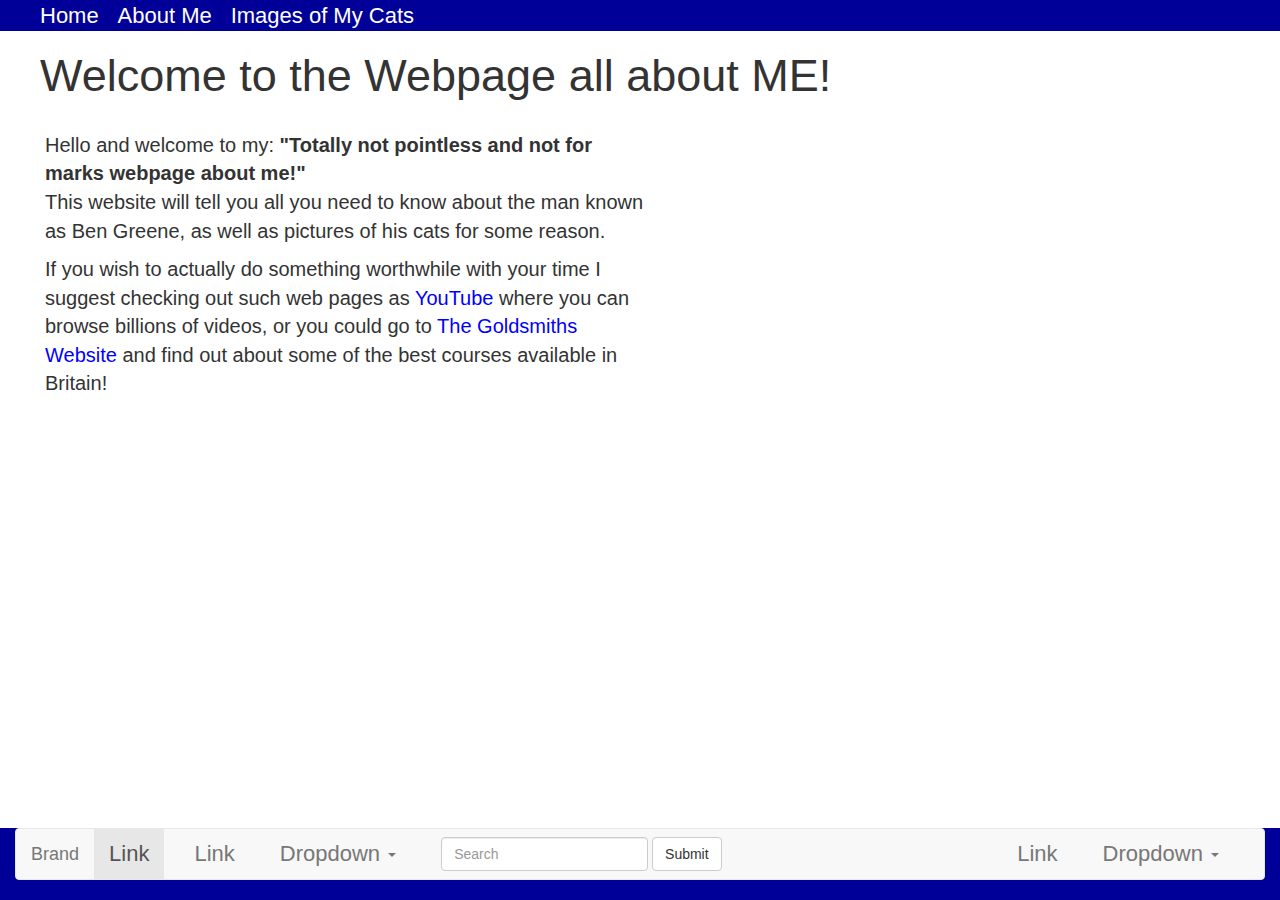
==== index.html @ 797d4981 "New Footer" ====
<html>
  <head>
    <link rel="stylesheet" href="https://maxcdn.bootstrapcdn.com/bootstrap/3.3.7/css/bootstrap.min.css" type="text/css"/>
    <link rel="stylesheet" href="stylesheet.css" type="text/css"/>

    <!--<script src="assets/jquery.js"></script>-->
    <script src="https://code.jquery.com/jquery-3.1.1.min.js"></script>
    <script src="https://maxcdn.bootstrapcdn.com/bootstrap/3.3.7/js/bootstrap.min.js"></script>

<div id="navbarBackground">
    <ul>
      <li><a href="index.html">Home</a></li>
      <li><a href="aboutMe.html">About Me</a></li>
      <li><a href="cats.html">Images of My Cats</a></li>
</div>
    <h1 class="title">Welcome to the Webpage all about ME!</h1>

    <title>Ben's Webpage Home</title>
  </head>


<body>
    </br>
    <div class="conatiner border">
      <div class="row leftmargin border">
        <div class="col-md-6 border">
          <p class="firstpara">
            Hello and welcome to my: <span class="bold">"Totally not pointless and not for marks webpage about me!"</span> </br>
            This website will tell you all you need to know about the man known as Ben Greene, as well as pictures of his cats for some reason.
          </p>
        </div>
      </div>

      <div class="row leftmargin border">
        <div class="col-md-6 border">
          <p class="firstpara"> If you wish to actually do something worthwhile with your time I suggest checking out such web pages as <a class="textlink" href="https://www.youtube.com/">YouTube</a> where you can browse billions of videos, or you could go to <a class="textlink" href="http://www.gold.ac.uk/">The Goldsmiths Website</a> and find out about some of the best courses available in Britain!
          </p>
        </div>
      </div>
    </div>




    <!--Start of Footer-->

  <div class="container footer border" id="footerBackground">

    <!--Start of Collapsed Footer-->
<!--     <div class="navbar-header">
    <button
    type="button"
    class="navbar-toggle collapsed"
    data-toggle="collapse"
    data-target="#main_footer"
    aria-expanded="false"
    >
    Open Page Options</button>
    </div> --><!--End of collapse navbar-->

    <!--Start of un-collapsed navbar-->
<!--     <div class="collapse navbar-collapse" id="main_footer">

      <div class="row border visibleBorder">

        <div class="col-md-2 border">
          <h2 class="footerText leftmargin">Change the Background Colour with these buttons:</h2>
        </div>

        <div class="col-md-2 border topImages">
        <ul>
          <li><img id="backgroundBlack" src="assets/black.png" class="clickSquare"></li>
          <li><img id="backgroundPurple" src="assets/purple.png" class="clickSquare"></li>
        </ul>
          <div class="row border">
            <div class="col-md-12 border">
                <ul>
                <li><img id="backgroundGrey" src="assets/grey.png"  class="clickSquare"></li>
                <li><img id="backgroundWhite" src="assets/white.png" class="clickSquare"></li>
                </ul>
            </div>
          </div>
        </div>


            <div class="col-md-1 border"></div>


          <div class="col-md-2 border">
            <h2 class="footerText leftmargin">Change the Font Colour with these buttons:</h2>
          </div>
              <div class="col-md-2 border topImages">
                <ul>
                  <li><img id="textBlack" src="assets/black.png" class="clickSquare"></li>
                  <li><img id="textRed" src="assets/red.png" class="clickSquare"></li>
                </ul>
                  <div class="row border">
                    <div class="col-md-12 border">
                      <ul>
                        <li><img id="textGreen" src="assets/green.png"  class="clickSquare"></li>
                        <li><img id="textWhite" src="assets/white.png" class="clickSquare"></li>
                      </ul>
                    </div>
                  </div>
              </div>
          </div> -->

        <!-- </div> --> <!--End of un-collapsed Footer-->


<nav class="navbar navbar-default">
  <div class="container-fluid">
    <!-- Brand and toggle get grouped for better mobile display -->
    <div class="navbar-header">
      <button type="button" class="navbar-toggle collapsed" data-toggle="collapse" data-target="#bs-example-navbar-collapse-1" aria-expanded="false">
        <span class="sr-only">Toggle navigation</span>
        <span class="icon-bar"></span>
        <span class="icon-bar"></span>
        <span class="icon-bar"></span>
      </button>
      <a class="navbar-brand" href="#">Brand</a>
    </div>

    <!-- Collect the nav links, forms, and other content for toggling -->
    <div class="collapse navbar-collapse" id="bs-example-navbar-collapse-1">
      <ul class="nav navbar-nav">
        <li class="active"><a href="#">Link <span class="sr-only">(current)</span></a></li>
        <li><a href="#">Link</a></li>
        <li class="dropdown">
          <a href="#" class="dropdown-toggle" data-toggle="dropdown" role="button" aria-haspopup="true" aria-expanded="false">Dropdown <span class="caret"></span></a>
          <ul class="dropdown-menu">
            <li><a href="#">Action</a></li>
            <li><a href="#">Another action</a></li>
            <li><a href="#">Something else here</a></li>
            <li role="separator" class="divider"></li>
            <li><a href="#">Separated link</a></li>
            <li role="separator" class="divider"></li>
            <li><a href="#">One more separated link</a></li>
          </ul>
        </li>
      </ul>
      <form class="navbar-form navbar-left">
        <div class="form-group">
          <input type="text" class="form-control" placeholder="Search">
        </div>
        <button type="submit" class="btn btn-default">Submit</button>
      </form>
      <ul class="nav navbar-nav navbar-right">
        <li><a href="#">Link</a></li>
        <li class="dropdown">
          <a href="#" class="dropdown-toggle" data-toggle="dropdown" role="button" aria-haspopup="true" aria-expanded="false">Dropdown <span class="caret"></span></a>
          <ul class="dropdown-menu">
            <li><a href="#">Action</a></li>
            <li><a href="#">Another action</a></li>
            <li><a href="#">Something else here</a></li>
            <li role="separator" class="divider"></li>
            <li><a href="#">Separated link</a></li>
          </ul>
        </li>
      </ul>
    </div><!-- /.navbar-collapse -->
  </div><!-- /.container-fluid -->
</nav>


      </div>


  <script>
  $(document).ready(function(){
    $("#backgroundBlack").click(function(){
      $("body").css("background-color", "black");
    });
    $("#backgroundPurple").click(function(){
      $("body").css("background-color", "purple");
    });
    $("#backgroundGrey").click(function(){
      $("body").css("background-color", "grey");
    });
    $("#backgroundWhite").click(function(){
      $("body").css("background-color", "white");
    });
    $("#textBlack").click(function(){
      $("body").css("color", "black");
    });
    $("#textRed").click(function(){
      $("body").css("color", "red");
    });
    $("#textGreen").click(function(){
      $("body").css("color", "green");
    });
    $("#textWhite").click(function(){
      $("body").css("color", "white");
    });
  });
  </script>



  </body>

</html>
---- stylesheet.css ----
/*.border{
  border: 1px solid black;
}*/

.visibleBorder{
  border: 2px solid black;
}

/*TEXT CSS*/
.title{
  font-family: "Franklin Gothic Medium" sans-serif;
  font-size: 45;
  position: relative;
  margin-left: 40;
}

.textlink{
  color: blue;
}

.bold{
  font-weight: bold;
}

.firstpara{
  font-size: 20;
}

.footerText{
  color:white;
  font-weight: bold;
  font-size: 28px;
}

.buttonText{
  color:white;
  font-weight:12px;
}

/*Positions CSS*/
.footer{
  position: fixed;
  bottom: 0px;
  width: 100%;
}
.leftmargin{
  margin-left: 30;
}

.topbreak{
  margin-top: 10px;
}
.bottombreak{
  margin-bottom: 20px;
}

.topImages{
  margin-top: 5px;
}


/*Image IDs*/
#textBlack{
}

#textRed{
}

#textGreen{
}

#textWhite{
}


#backgroundBlack{
}

#backgroundPurple{
}

#backgroundGrey{
}

#backgroundWhite{
}


/*Master Tag CSS*/
li{
  display: inline;
  margin-right: 15;
  font-size: 22;
}
a{
  color: white;
}


/*Other classes*/
.thumbnail{
}

.enlarged{

}

.clickSquare{
  width:relative;
  height:7%;
}

.buttonColour{
  background-color: black;
}

/*Other IDs*/
#navbarBackground{
  background-color: #000099;
}

#footerBackground{
  background-color: #000099;
}
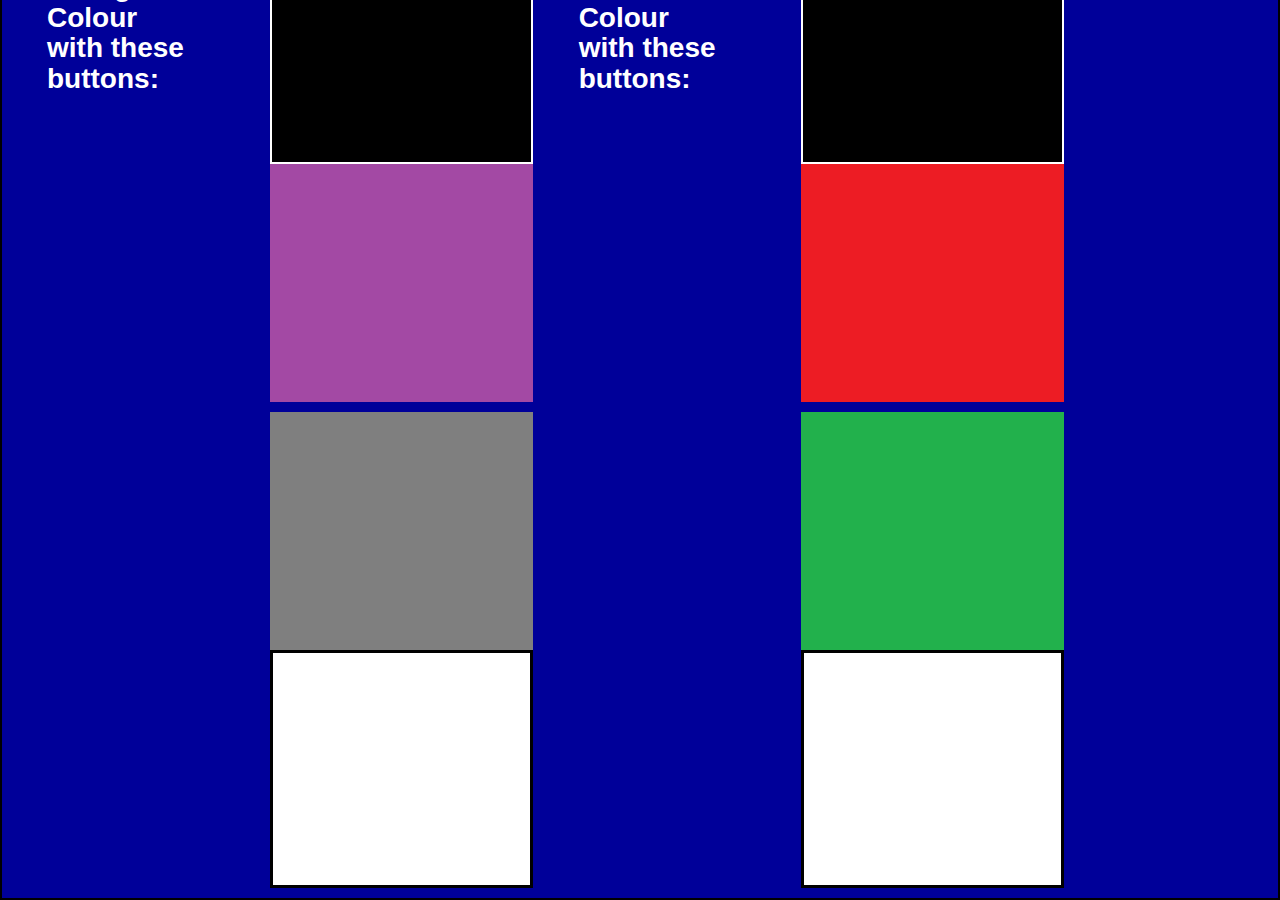
==== commit 378446fb: "Updated for Help at Office Hours" ====
--- a/index.html
+++ b/index.html
@@ -1,10 +1,10 @@
 <html>
   <head>
-    <link rel="stylesheet" href="https://maxcdn.bootstrapcdn.com/bootstrap/3.3.7/css/bootstrap.min.css" type="text/css"/>
+    <link rel="stylesheet" href="bootstrap.css" type="text/css"/>
     <link rel="stylesheet" href="stylesheet.css" type="text/css"/>
 
-    <!--<script src="assets/jquery.js"></script>-->
-    <script src="https://code.jquery.com/jquery-3.1.1.min.js"></script>
+
+    <script src="assets/jquery.js"></script>
     <script src="https://maxcdn.bootstrapcdn.com/bootstrap/3.3.7/js/bootstrap.min.js"></script>
 
 <div id="navbarBackground">
@@ -41,130 +41,52 @@
 
 
 
+      <div class="container footer border" id="footerBackground">
 
-    <!--Start of Footer-->
+          <div class="row border visibleBorder">
 
-  <div class="container footer border" id="footerBackground">
+            <div class="col-md-2 border">
+              <h2 class="footerText leftmargin">Change the Background Colour with these buttons:</h2>
+            </div>
 
-    <!--Start of Collapsed Footer-->
-<!--     <div class="navbar-header">
-    <button
-    type="button"
-    class="navbar-toggle collapsed"
-    data-toggle="collapse"
-    data-target="#main_footer"
-    aria-expanded="false"
-    >
-    Open Page Options</button>
-    </div> --><!--End of collapse navbar-->
-
-    <!--Start of un-collapsed navbar-->
-<!--     <div class="collapse navbar-collapse" id="main_footer">
-
-      <div class="row border visibleBorder">
-
-        <div class="col-md-2 border">
-          <h2 class="footerText leftmargin">Change the Background Colour with these buttons:</h2>
-        </div>
-
-        <div class="col-md-2 border topImages">
-        <ul>
-          <li><img id="backgroundBlack" src="assets/black.png" class="clickSquare"></li>
-          <li><img id="backgroundPurple" src="assets/purple.png" class="clickSquare"></li>
-        </ul>
-          <div class="row border">
-            <div class="col-md-12 border">
-                <ul>
-                <li><img id="backgroundGrey" src="assets/grey.png"  class="clickSquare"></li>
-                <li><img id="backgroundWhite" src="assets/white.png" class="clickSquare"></li>
-                </ul>
+            <div class="col-md-2 border topImages">
+            <ul>
+              <li><img id="backgroundBlack" src="assets/black.png" class="clickSquare"></li>
+              <li><img id="backgroundPurple" src="assets/purple.png" class="clickSquare"></li>
+            </ul>
+              <div class="row border">
+                <div class="col-md-12 border">
+                    <ul>
+                    <li><img id="backgroundGrey" src="assets/grey.png"  class="clickSquare"></li>
+                    <li><img id="backgroundWhite" src="assets/white.png" class="clickSquare"></li>
+                    </ul>
+                </div>
+              </div>
             </div>
-          </div>
-        </div>
 
 
-            <div class="col-md-1 border"></div>
+                <div class="col-md-1 border"></div>
 
 
-          <div class="col-md-2 border">
-            <h2 class="footerText leftmargin">Change the Font Colour with these buttons:</h2>
-          </div>
-              <div class="col-md-2 border topImages">
-                <ul>
-                  <li><img id="textBlack" src="assets/black.png" class="clickSquare"></li>
-                  <li><img id="textRed" src="assets/red.png" class="clickSquare"></li>
-                </ul>
-                  <div class="row border">
-                    <div class="col-md-12 border">
-                      <ul>
-                        <li><img id="textGreen" src="assets/green.png"  class="clickSquare"></li>
-                        <li><img id="textWhite" src="assets/white.png" class="clickSquare"></li>
-                      </ul>
-                    </div>
+              <div class="col-md-2 border">
+                <h2 class="footerText leftmargin">Change the Font Colour with these buttons:</h2>
+              </div>
+                  <div class="col-md-2 border topImages">
+                    <ul>
+                      <li><img id="textBlack" src="assets/black.png" class="clickSquare"></li>
+                      <li><img id="textRed" src="assets/red.png" class="clickSquare"></li>
+                    </ul>
+                      <div class="row border">
+                        <div class="col-md-12 border">
+                          <ul>
+                            <li><img id="textGreen" src="assets/green.png"  class="clickSquare"></li>
+                            <li><img id="textWhite" src="assets/white.png" class="clickSquare"></li>
+                          </ul>
+                        </div>
+                      </div>
                   </div>
-              </div>
-          </div> -->
-
-        <!-- </div> --> <!--End of un-collapsed Footer-->
-
-
-<nav class="navbar navbar-default">
-  <div class="container-fluid">
-    <!-- Brand and toggle get grouped for better mobile display -->
-    <div class="navbar-header">
-      <button type="button" class="navbar-toggle collapsed" data-toggle="collapse" data-target="#bs-example-navbar-collapse-1" aria-expanded="false">
-        <span class="sr-only">Toggle navigation</span>
-        <span class="icon-bar"></span>
-        <span class="icon-bar"></span>
-        <span class="icon-bar"></span>
-      </button>
-      <a class="navbar-brand" href="#">Brand</a>
-    </div>
-
-    <!-- Collect the nav links, forms, and other content for toggling -->
-    <div class="collapse navbar-collapse" id="bs-example-navbar-collapse-1">
-      <ul class="nav navbar-nav">
-        <li class="active"><a href="#">Link <span class="sr-only">(current)</span></a></li>
-        <li><a href="#">Link</a></li>
-        <li class="dropdown">
-          <a href="#" class="dropdown-toggle" data-toggle="dropdown" role="button" aria-haspopup="true" aria-expanded="false">Dropdown <span class="caret"></span></a>
-          <ul class="dropdown-menu">
-            <li><a href="#">Action</a></li>
-            <li><a href="#">Another action</a></li>
-            <li><a href="#">Something else here</a></li>
-            <li role="separator" class="divider"></li>
-            <li><a href="#">Separated link</a></li>
-            <li role="separator" class="divider"></li>
-            <li><a href="#">One more separated link</a></li>
-          </ul>
-        </li>
-      </ul>
-      <form class="navbar-form navbar-left">
-        <div class="form-group">
-          <input type="text" class="form-control" placeholder="Search">
         </div>
-        <button type="submit" class="btn btn-default">Submit</button>
-      </form>
-      <ul class="nav navbar-nav navbar-right">
-        <li><a href="#">Link</a></li>
-        <li class="dropdown">
-          <a href="#" class="dropdown-toggle" data-toggle="dropdown" role="button" aria-haspopup="true" aria-expanded="false">Dropdown <span class="caret"></span></a>
-          <ul class="dropdown-menu">
-            <li><a href="#">Action</a></li>
-            <li><a href="#">Another action</a></li>
-            <li><a href="#">Something else here</a></li>
-            <li role="separator" class="divider"></li>
-            <li><a href="#">Separated link</a></li>
-          </ul>
-        </li>
-      </ul>
-    </div><!-- /.navbar-collapse -->
-  </div><!-- /.container-fluid -->
-</nav>
-
-
-      </div>
-
+        </div>
 
   <script>
   $(document).ready(function(){
@@ -180,6 +102,7 @@
     $("#backgroundWhite").click(function(){
       $("body").css("background-color", "white");
     });
+
     $("#textBlack").click(function(){
       $("body").css("color", "black");
     });
@@ -199,4 +122,4 @@
 
   </body>
 
-</html>+</html>
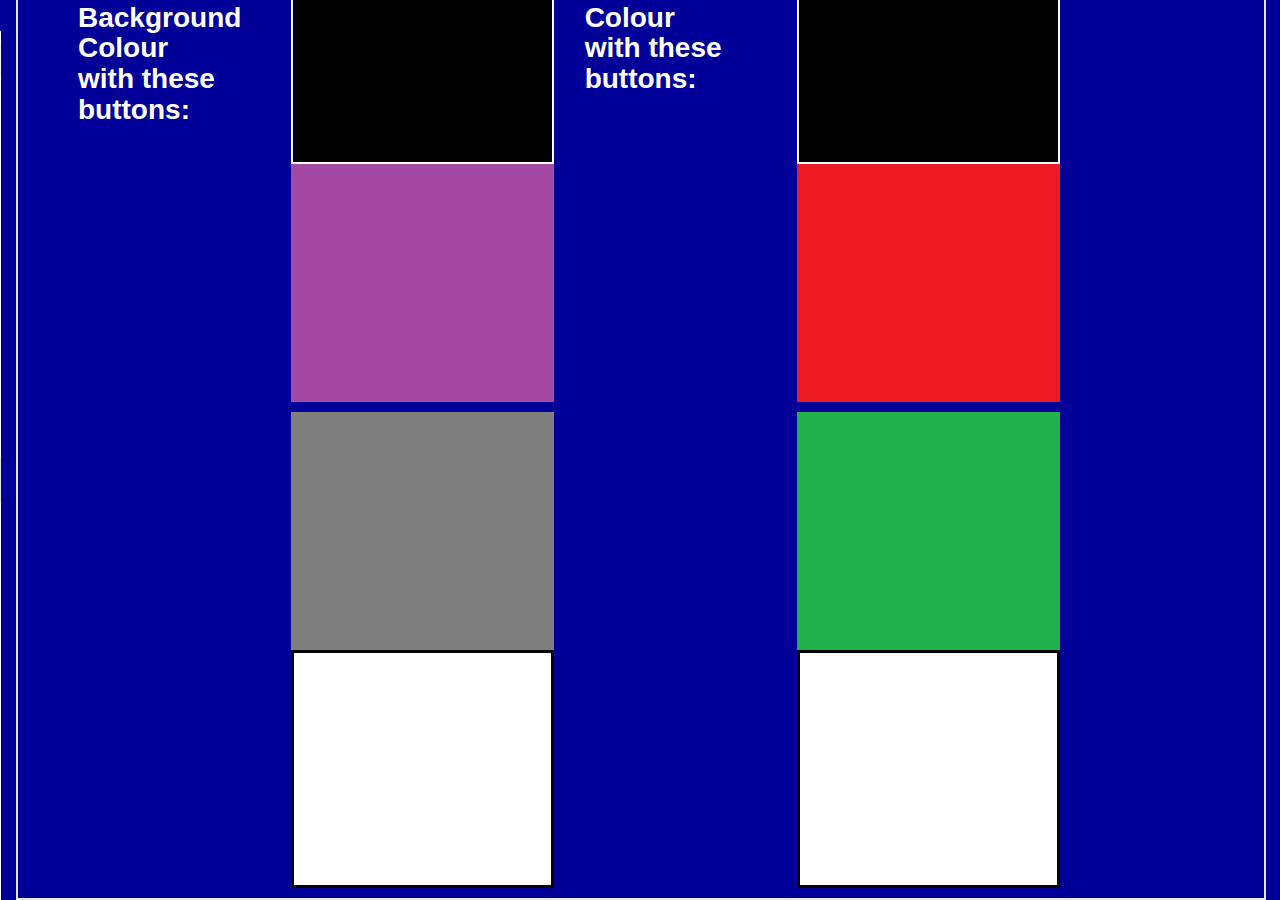
==== commit 0a7c66d4: "For Kev's Help" ====
--- a/index.html
+++ b/index.html
@@ -3,21 +3,25 @@
     <link rel="stylesheet" href="bootstrap.css" type="text/css"/>
     <link rel="stylesheet" href="stylesheet.css" type="text/css"/>
 
-
-    <script src="assets/jquery.js"></script>
-    <script src="https://maxcdn.bootstrapcdn.com/bootstrap/3.3.7/js/bootstrap.min.js"></script>
+    <script src="http://code.jquery.com/jquery-1.11.3.min.js"></script>
 
 <div id="navbarBackground">
     <ul>
       <li><a href="index.html">Home</a></li>
-      <li><a href="aboutMe.html">About Me</a></li>
+      <li><a href="data.html">The Data Page</a></li>
       <li><a href="cats.html">Images of My Cats</a></li>
 </div>
+
+  <ol class="breadcrumb">
+    <div class="floatLeft"><p class="breadcrumbTitle leftmargin ">Your Directory:</p></div>
+    <li class=""><a class="breadcrumbText leftmargin " href="index.html">Home</a></li>
+  </ol>
+
+
     <h1 class="title">Welcome to the Webpage all about ME!</h1>
 
     <title>Ben's Webpage Home</title>
   </head>
-
 
 <body>
     </br>
@@ -41,55 +45,71 @@
 
 
 
-      <div class="container footer border" id="footerBackground">
 
-          <div class="row border visibleBorder">
+<nav class="navbar navbar-default">
+  <div class="container-fluid footer border" id="footerBackground">
 
-            <div class="col-md-2 border">
-              <h2 class="footerText leftmargin">Change the Background Colour with these buttons:</h2>
+    <!--Start of Collapsed Footer-->
+    <div class="navbar-header">
+    <button
+    type="button"
+    class="navbar-toggle collapsed"
+    data-toggle="collapse"
+    data-target="#main_footer"
+    aria-expanded="false"
+    >
+    Open Page Options</button>
+    </div>
+    <!--End of collapse navbar-->
+
+    <div class="collapse navbar-collapse row border visibleBorder" id="main_footer">
+
+        <div class="col-md-2 border">
+          <h2 class="footerText leftmargin">Change the Background Colour with these buttons:</h2>
+        </div>
+
+        <div class="col-md-2 border topImages">
+        <ul>
+          <li><img id="backgroundBlack" src="assets/black.png" style="width:relative; height:7%;"></li>
+          <li><img id="backgroundPurple" src="assets/purple.png" style="width:relative; height:7%;"></li>
+        </ul>
+          <div class="row border">
+            <div class="col-md-12 border">
+                <ul>
+                <li><img id="backgroundGrey" src="assets/grey.png"  style="width:relative; height:7%;"></li>
+                <li><img id="backgroundWhite" src="assets/white.png" style="width:relative; height:7%;"></li>
+                </ul>
             </div>
-
-            <div class="col-md-2 border topImages">
-            <ul>
-              <li><img id="backgroundBlack" src="assets/black.png" class="clickSquare"></li>
-              <li><img id="backgroundPurple" src="assets/purple.png" class="clickSquare"></li>
-            </ul>
-              <div class="row border">
-                <div class="col-md-12 border">
-                    <ul>
-                    <li><img id="backgroundGrey" src="assets/grey.png"  class="clickSquare"></li>
-                    <li><img id="backgroundWhite" src="assets/white.png" class="clickSquare"></li>
-                    </ul>
-                </div>
-              </div>
-            </div>
+          </div>
+        </div>
 
 
-                <div class="col-md-1 border"></div>
+            <div class="col-md-1 border"></div>
 
 
-              <div class="col-md-2 border">
-                <h2 class="footerText leftmargin">Change the Font Colour with these buttons:</h2>
+          <div class="col-md-2 border">
+            <h2 class="footerText leftmargin">Change the Font Colour with these buttons:</h2>
+          </div>
+              <div class="col-md-2 border topImages">
+                <ul>
+                  <li><img id="textBlack" src="assets/black.png" style="width:relative; height:7%;"></li>
+                  <li><img id="textRed" src="assets/red.png" style="width:relative; height:7%;"></li>
+                </ul>
+                  <div class="row border">
+                    <div class="col-md-12 border">
+                      <ul>
+                        <li><img id="textGreen" src="assets/green.png"  style="width:relative; height:7%;"></li>
+                        <li><img id="textWhite" src="assets/white.png" style="width:relative; height:7%;"></li>
+                      </ul>
+                    </div>
+                  </div>
               </div>
-                  <div class="col-md-2 border topImages">
-                    <ul>
-                      <li><img id="textBlack" src="assets/black.png" class="clickSquare"></li>
-                      <li><img id="textRed" src="assets/red.png" class="clickSquare"></li>
-                    </ul>
-                      <div class="row border">
-                        <div class="col-md-12 border">
-                          <ul>
-                            <li><img id="textGreen" src="assets/green.png"  class="clickSquare"></li>
-                            <li><img id="textWhite" src="assets/white.png" class="clickSquare"></li>
-                          </ul>
-                        </div>
-                      </div>
-                  </div>
-        </div>
-        </div>
+    </div>
+    </div>
+  </nav>
+
 
   <script>
-  $(document).ready(function(){
     $("#backgroundBlack").click(function(){
       $("body").css("background-color", "black");
     });
@@ -115,7 +135,6 @@
     $("#textWhite").click(function(){
       $("body").css("color", "white");
     });
-  });
   </script>
 
 
--- a/stylesheet.css
+++ b/stylesheet.css
@@ -32,10 +32,27 @@
   font-size: 28px;
 }
 
-.buttonText{
-  color:white;
-  font-weight:12px;
+.breadcrumbText{
+  color: blue;
+  font-size: 15px;
+  position: relative;
 }
+
+.breadcrumbText2{
+  color: blue;
+  font-size: 15px;
+  position: relative;
+  bottom: 5px;
+}
+
+.breadcrumbTitle{
+  font-weight: bold;
+  font-size: 20px;
+  margin-bottom: 15px;
+  position: relative;
+  bottom: 4px;
+}
+
 
 /*Positions CSS*/
 .footer{
@@ -56,6 +73,10 @@
 
 .topImages{
   margin-top: 5px;
+}
+
+.floatLeft{
+  float: left;
 }
 
 
@@ -105,16 +126,12 @@
 
 }
 
-.clickSquare{
-  width:relative;
-  height:7%;
-}
-
-.buttonColour{
-  background-color: black;
-}
 
 /*Other IDs*/
+/*#main_footer{
+
+}*/
+
 #navbarBackground{
   background-color: #000099;
 }
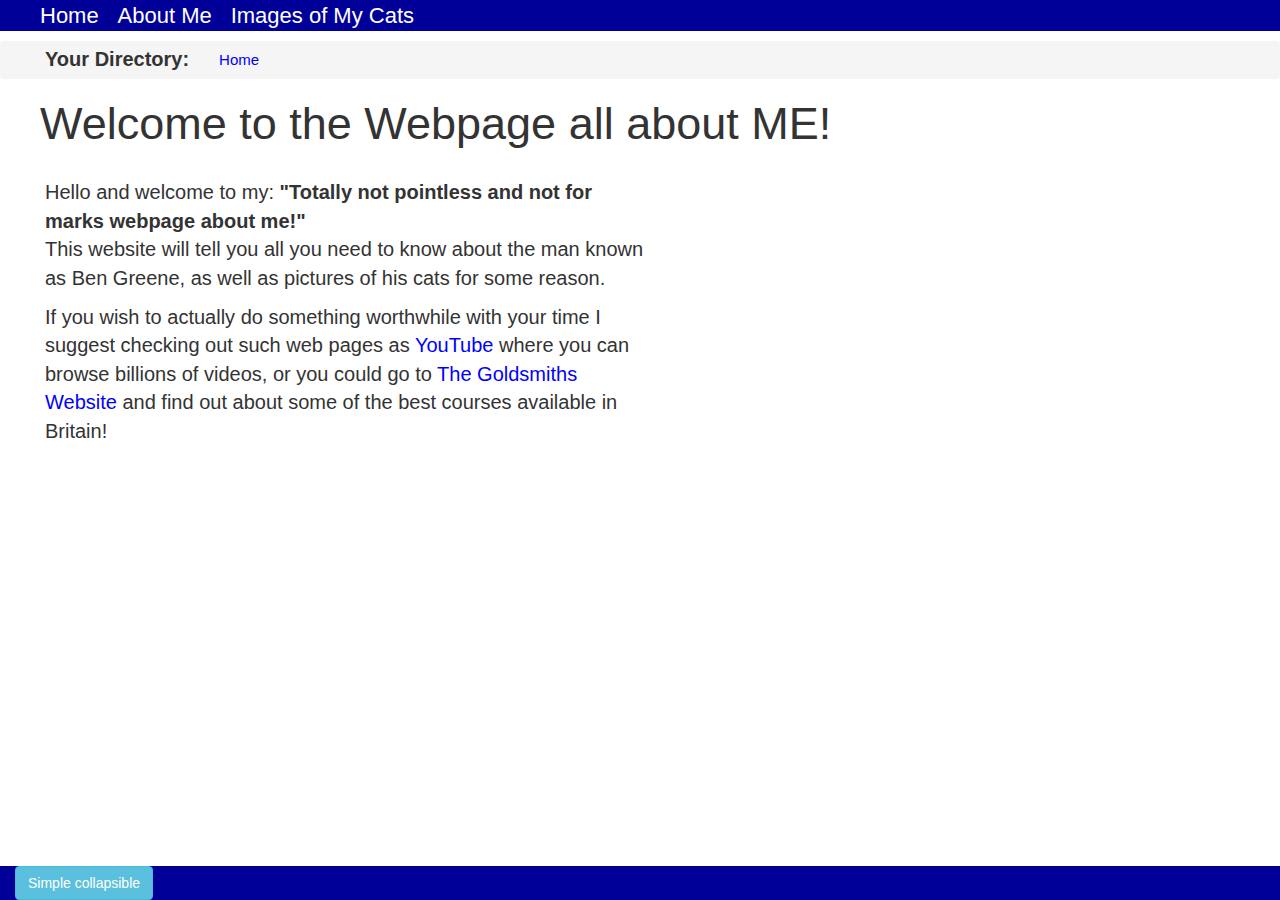
==== commit 11d68828: "Merge remote-tracking branch 'origin/master'" ====
--- a/index.html
+++ b/index.html
@@ -3,25 +3,27 @@
     <link rel="stylesheet" href="bootstrap.css" type="text/css"/>
     <link rel="stylesheet" href="stylesheet.css" type="text/css"/>
 
-    <script src="http://code.jquery.com/jquery-1.11.3.min.js"></script>
+
+    <script src="assets/jquery.js"></script>
+    <script src="https://maxcdn.bootstrapcdn.com/bootstrap/3.3.7/js/bootstrap.min.js"></script>
 
 <div id="navbarBackground">
     <ul>
       <li><a href="index.html">Home</a></li>
-      <li><a href="data.html">The Data Page</a></li>
+      <li><a href="aboutMe.html">About Me</a></li>
       <li><a href="cats.html">Images of My Cats</a></li>
 </div>
 
-  <ol class="breadcrumb">
-    <div class="floatLeft"><p class="breadcrumbTitle leftmargin ">Your Directory:</p></div>
-    <li class=""><a class="breadcrumbText leftmargin " href="index.html">Home</a></li>
-  </ol>
-
+<ol class="breadcrumb">
+  <div class="floatLeft"><p class="breadcrumbTitle leftmargin ">Your Directory:</p></div>
+  <li><a class="breadcrumbText leftmargin " href="index.html">Home</a></li>
+</ol>
 
     <h1 class="title">Welcome to the Webpage all about ME!</h1>
 
     <title>Ben's Webpage Home</title>
   </head>
+
 
 <body>
     </br>
@@ -45,71 +47,64 @@
 
 
 
+      <div class="container footer border" id="footerBackground">
 
-<nav class="navbar navbar-default">
-  <div class="container-fluid footer border" id="footerBackground">
+            <button
+            type="button"
+            class="btn btn-info"
+            data-toggle="collapse"
+            data-target="#demo"
+            >
+            Simple collapsible
+            </button>
 
-    <!--Start of Collapsed Footer-->
-    <div class="navbar-header">
-    <button
-    type="button"
-    class="navbar-toggle collapsed"
-    data-toggle="collapse"
-    data-target="#main_footer"
-    aria-expanded="false"
-    >
-    Open Page Options</button>
-    </div>
-    <!--End of collapse navbar-->
+          <div class="collapse row border visibleBorder" id="demo">
 
-    <div class="collapse navbar-collapse row border visibleBorder" id="main_footer">
+            <div class="col-md-2 border">
+              <h2 class="footerText leftmargin">Change the Background Colour with these buttons:</h2>
+            </div>
 
-        <div class="col-md-2 border">
-          <h2 class="footerText leftmargin">Change the Background Colour with these buttons:</h2>
+            <div class="col-md-2 border topImages">
+            <ul>
+              <li><img id="backgroundBlack" src="assets/black.png" class="clickSquare"></li>
+              <li><img id="backgroundPurple" src="assets/purple.png" class="clickSquare"></li>
+            </ul>
+              <div class="row border">
+                <div class="col-md-12 border">
+                    <ul>
+                    <li><img id="backgroundGrey" src="assets/grey.png"  class="clickSquare"></li>
+                    <li><img id="backgroundWhite" src="assets/white.png" class="clickSquare"></li>
+                    </ul>
+                </div>
+              </div>
+            </div>
+
+
+                <div class="col-md-1 border"></div>
+
+
+              <div class="col-md-2 border">
+                <h2 class="footerText leftmargin">Change the Font Colour with these buttons:</h2>
+              </div>
+                  <div class="col-md-2 border topImages">
+                    <ul>
+                      <li><img id="textBlack" src="assets/black.png" class="clickSquare"></li>
+                      <li><img id="textRed" src="assets/red.png" class="clickSquare"></li>
+                    </ul>
+                      <div class="row border">
+                        <div class="col-md-12 border">
+                          <ul>
+                            <li><img id="textGreen" src="assets/green.png"  class="clickSquare"></li>
+                            <li><img id="textWhite" src="assets/white.png" class="clickSquare"></li>
+                          </ul>
+                        </div>
+                      </div>
+                  </div>
+        </div>
         </div>
 
-        <div class="col-md-2 border topImages">
-        <ul>
-          <li><img id="backgroundBlack" src="assets/black.png" style="width:relative; height:7%;"></li>
-          <li><img id="backgroundPurple" src="assets/purple.png" style="width:relative; height:7%;"></li>
-        </ul>
-          <div class="row border">
-            <div class="col-md-12 border">
-                <ul>
-                <li><img id="backgroundGrey" src="assets/grey.png"  style="width:relative; height:7%;"></li>
-                <li><img id="backgroundWhite" src="assets/white.png" style="width:relative; height:7%;"></li>
-                </ul>
-            </div>
-          </div>
-        </div>
-
-
-            <div class="col-md-1 border"></div>
-
-
-          <div class="col-md-2 border">
-            <h2 class="footerText leftmargin">Change the Font Colour with these buttons:</h2>
-          </div>
-              <div class="col-md-2 border topImages">
-                <ul>
-                  <li><img id="textBlack" src="assets/black.png" style="width:relative; height:7%;"></li>
-                  <li><img id="textRed" src="assets/red.png" style="width:relative; height:7%;"></li>
-                </ul>
-                  <div class="row border">
-                    <div class="col-md-12 border">
-                      <ul>
-                        <li><img id="textGreen" src="assets/green.png"  style="width:relative; height:7%;"></li>
-                        <li><img id="textWhite" src="assets/white.png" style="width:relative; height:7%;"></li>
-                      </ul>
-                    </div>
-                  </div>
-              </div>
-    </div>
-    </div>
-  </nav>
-
-
   <script>
+  $(document).ready(function(){
     $("#backgroundBlack").click(function(){
       $("body").css("background-color", "black");
     });
@@ -122,7 +117,6 @@
     $("#backgroundWhite").click(function(){
       $("body").css("background-color", "white");
     });
-
     $("#textBlack").click(function(){
       $("body").css("color", "black");
     });
@@ -135,6 +129,7 @@
     $("#textWhite").click(function(){
       $("body").css("color", "white");
     });
+  });
   </script>
 
 
--- a/stylesheet.css
+++ b/stylesheet.css
@@ -32,6 +32,7 @@
   font-size: 28px;
 }
 
+
 .breadcrumbText{
   color: blue;
   font-size: 15px;
@@ -51,6 +52,12 @@
   margin-bottom: 15px;
   position: relative;
   bottom: 4px;
+}
+
+
+.buttonText{
+  color:white;
+  font-weight:12px;
 }
 
 
@@ -126,6 +133,14 @@
 
 }
 
+.clickSquare{
+  width:relative;
+  height:7%;
+}
+
+.buttonColour{
+  background-color: black;
+}
 
 /*Other IDs*/
 /*#main_footer{
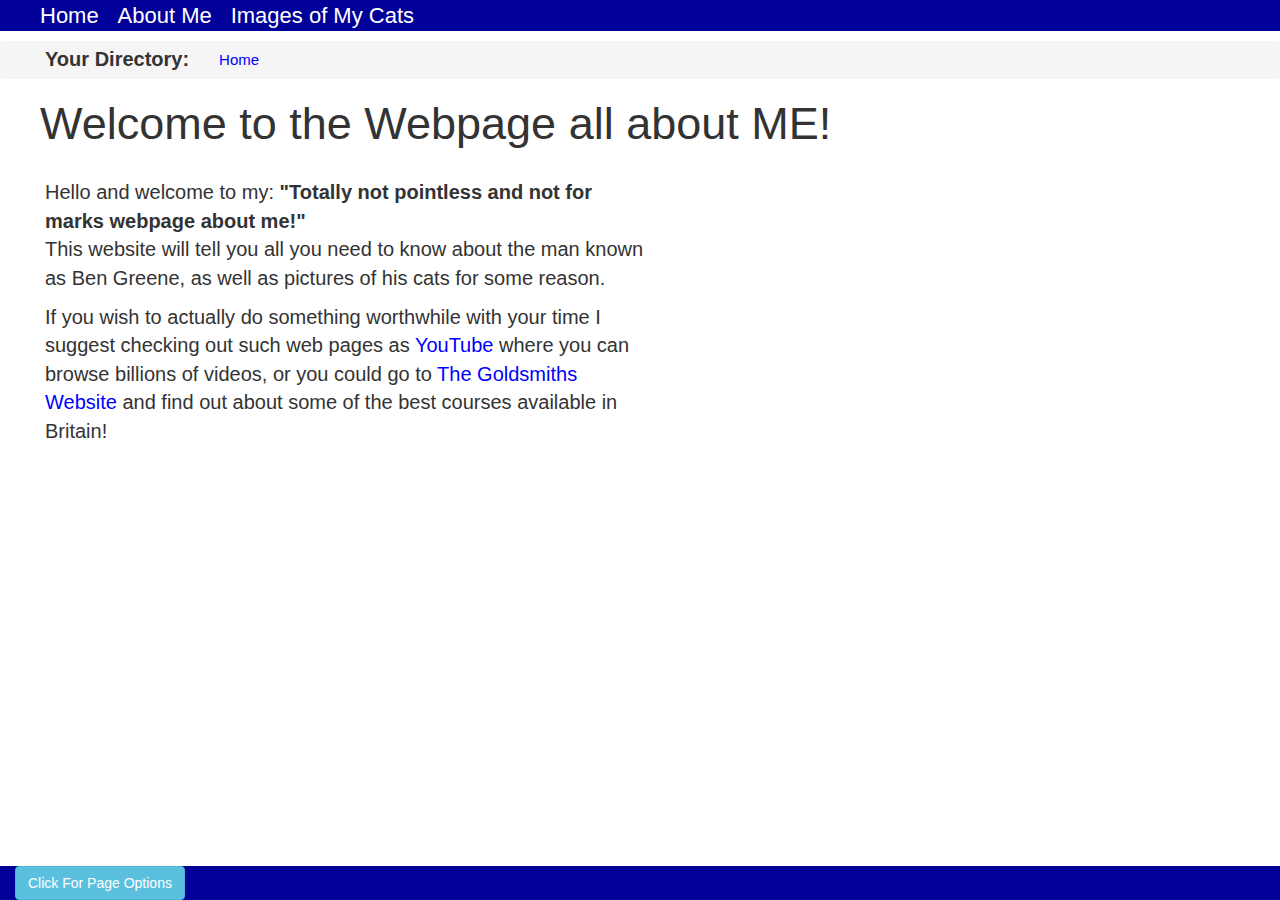
==== commit 546ffed3: "Button Description" ====
--- a/index.html
+++ b/index.html
@@ -3,8 +3,7 @@
     <link rel="stylesheet" href="bootstrap.css" type="text/css"/>
     <link rel="stylesheet" href="stylesheet.css" type="text/css"/>
 
-
-    <script src="assets/jquery.js"></script>
+    <script src="jquery-3.1.1.min.js"></script>
     <script src="https://maxcdn.bootstrapcdn.com/bootstrap/3.3.7/js/bootstrap.min.js"></script>
 
 <div id="navbarBackground">
@@ -55,7 +54,7 @@
             data-toggle="collapse"
             data-target="#demo"
             >
-            Simple collapsible
+            Click For Page Options
             </button>
 
           <div class="collapse row border visibleBorder" id="demo">
--- a/stylesheet.css
+++ b/stylesheet.css
@@ -9,9 +9,9 @@
 /*TEXT CSS*/
 .title{
   font-family: "Franklin Gothic Medium" sans-serif;
-  font-size: 45;
-  position: relative;
-  margin-left: 40;
+  font-size: 45px;
+  position: relative;
+  margin-left: 40px;
 }
 
 .textlink{
@@ -23,7 +23,7 @@
 }
 
 .firstpara{
-  font-size: 20;
+  font-size: 20px;
 }
 
 .footerText{
@@ -68,7 +68,7 @@
   width: 100%;
 }
 .leftmargin{
-  margin-left: 30;
+  margin-left: 30px;
 }
 
 .topbreak{
@@ -117,8 +117,8 @@
 /*Master Tag CSS*/
 li{
   display: inline;
-  margin-right: 15;
-  font-size: 22;
+  margin-right: 15px;
+  font-size: 22px;
 }
 a{
   color: white;
@@ -154,3 +154,92 @@
 #footerBackground{
   background-color: #000099;
 }
+
+/*TEST CSS*/
+.hovereffect {
+width:100%;
+height:100%;
+float:left;
+overflow:hidden;
+position:relative;
+text-align:center;
+cursor:default;
+}
+
+.overlay {
+width:100%;
+height:100%;
+position:absolute;
+overflow:hidden;
+top:0;
+left:0;
+opacity:0;
+background-color:rgba(0,0,0,0.5);
+-webkit-transition:all .4s ease-in-out;
+transition:all .4s ease-in-out
+}
+
+.hovereffect img {
+display:block;
+position:relative;
+-webkit-transition:all .4s linear;
+transition:all .4s linear;
+}
+
+.hovereffect h2 {
+text-transform:uppercase;
+color:#fff;
+text-align:center;
+position:relative;
+font-size:17px;
+background:rgba(0,0,0,0.6);
+-webkit-transform:translatey(-100px);
+-ms-transform:translatey(-100px);
+transform:translatey(-100px);
+-webkit-transition:all .2s ease-in-out;
+transition:all .2s ease-in-out;
+padding:10px;
+}
+
+.hovereffect a.info {
+text-decoration:none;
+display:inline-block;
+text-transform:uppercase;
+color:#fff;
+border:1px solid #fff;
+background-color:transparent;
+opacity:0;
+filter:alpha(opacity=0);
+-webkit-transition:all .2s ease-in-out;
+transition:all .2s ease-in-out;
+margin:50px 0 0;
+padding:7px 14px;
+}
+
+.hovereffect a.info:hover {
+box-shadow:0 0 5px #fff;
+}
+
+.hovereffect:hover img {
+-ms-transform:scale(1.2);
+-webkit-transform:scale(1.2);
+transform:scale(1.2);
+}
+
+.hovereffect:hover .overlay {
+opacity:1;
+filter:alpha(opacity=100);
+}
+
+.hovereffect:hover h2,.hovereffect:hover a.info {
+opacity:1;
+filter:alpha(opacity=100);
+-ms-transform:translatey(0);
+-webkit-transform:translatey(0);
+transform:translatey(0);
+}
+
+.hovereffect:hover a.info {
+-webkit-transition-delay:.2s;
+transition-delay:.2s;
+}
